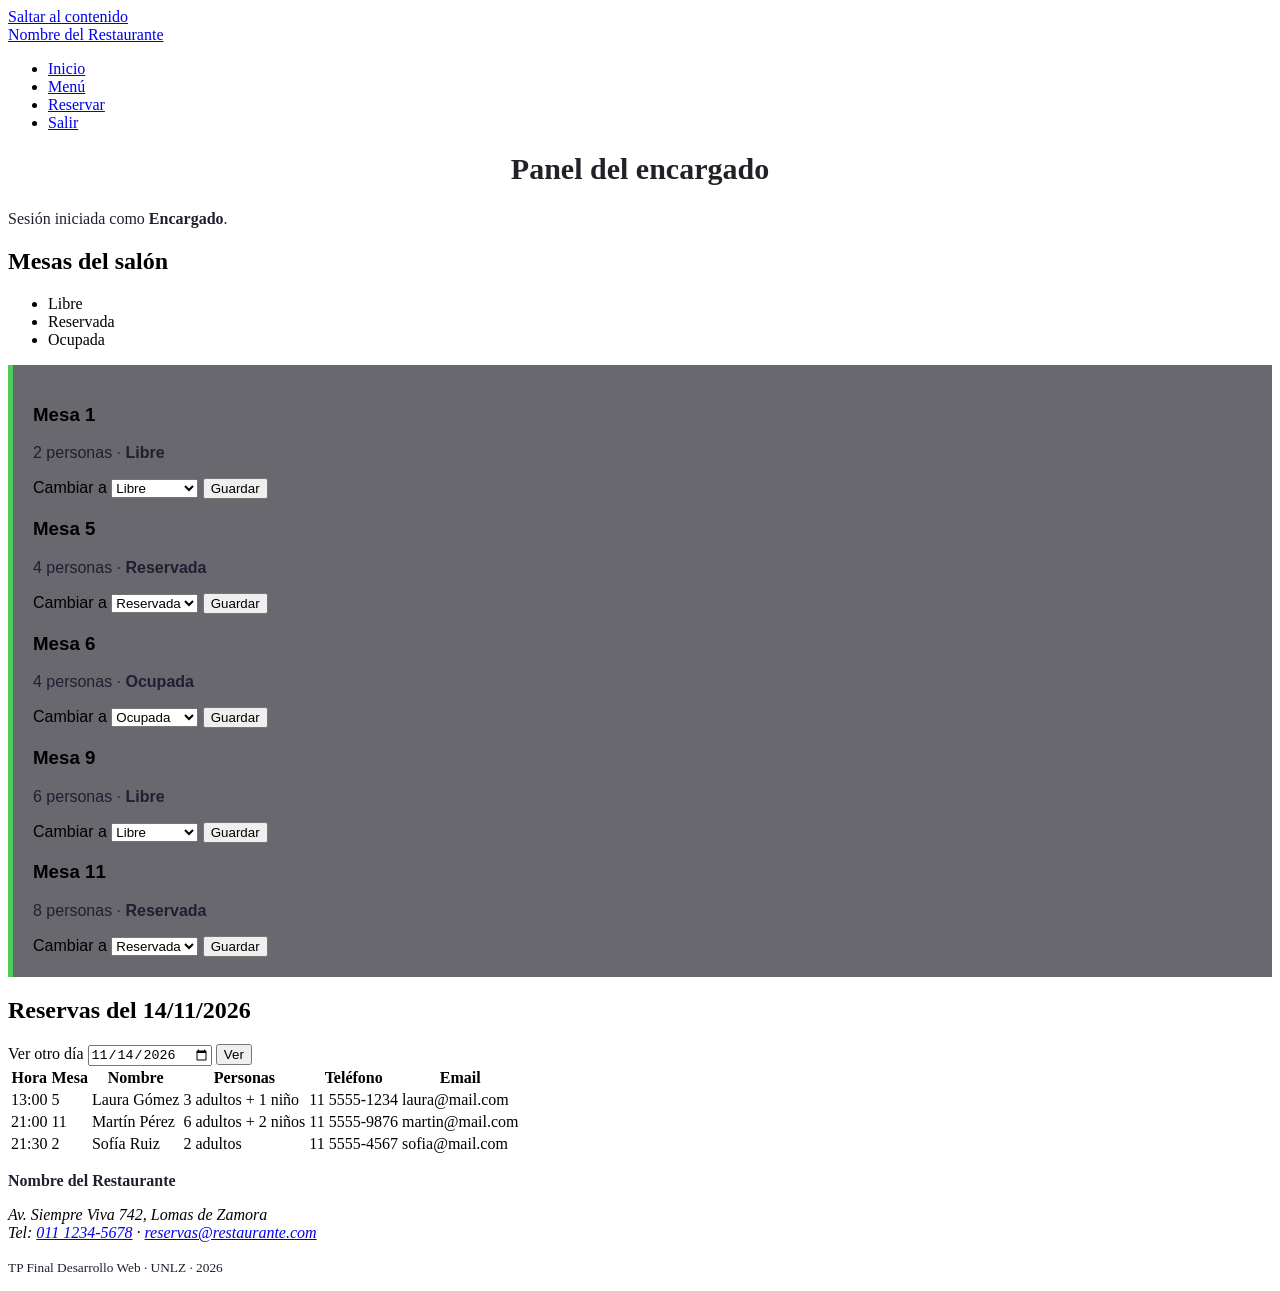
==== admin.html @ 626c2a32 "Maqueta el panel del encargado" ====
<!DOCTYPE html>
<html lang="es">
<head>
    <meta charset="UTF-8">
    <meta name="viewport" content="width=device-width, initial-scale=1.0">
    <meta name="description" content="Nombre del Restaurante: menú y reservas online.">
    <title>Inicio | Nombre del Restaurante</title>
    <link rel="stylesheet" href="css/estilos.css">
</head>
<body>
    <a class="saltar-contenido" href="#contenido">Saltar al contenido</a>

    <header class="encabezado">
        <a class="marca" href="index.html">Nombre del Restaurante</a>

        <nav class="nav-principal" aria-label="Navegación principal">
            <ul>
                <li><a href="index.html">Inicio</a></li>
                <li><a href="menu.html">Menú</a></li>
                <li><a href="reserva.html">Reservar</a></li>
                <li><a href="index.html">Salir</a></li>
            </ul>
        </nav>
    </header>

    <main id="contenido">
        <h1>Panel del encargado</h1>
        <p>Sesión iniciada como <strong>Encargado</strong>.</p>

        <!-- ============ MESAS ============ -->
        <section aria-labelledby="titulo-mesas">
            <h2 id="titulo-mesas">Mesas del salón</h2>

            <ul class="leyenda-estados">
                <li><span class="estado estado--libre">Libre</span></li>
                <li><span class="estado estado--reservada">Reservada</span></li>
                <li><span class="estado estado--ocupada">Ocupada</span></li>
            </ul>

            <div class="grilla-mesas">
                <!-- EJEMPLO: mesas de muestra. En la semana 3 se generan con PHP desde la base de datos. -->
                <article class="mesa estado--libre">
                    <h3>Mesa 1</h3>
                    <p>2 personas · <strong>Libre</strong></p>
                    <form action="admin.html" method="post">
                        <input type="hidden" name="mesa_id" value="1">
                        <label for="estado-1">Cambiar a</label>
                        <select id="estado-1" name="estado">
                            <option value="libre" selected>Libre</option>
                            <option value="reservada">Reservada</option>
                            <option value="ocupada">Ocupada</option>
                        </select>
                        <button type="submit">Guardar</button>
                    </form>
                </article>

                <article class="mesa estado--reservada">
                    <h3>Mesa 5</h3>
                    <p>4 personas · <strong>Reservada</strong></p>
                    <form action="admin.html" method="post">
                        <input type="hidden" name="mesa_id" value="5">
                        <label for="estado-5">Cambiar a</label>
                        <select id="estado-5" name="estado">
                            <option value="libre">Libre</option>
                            <option value="reservada" selected>Reservada</option>
                            <option value="ocupada">Ocupada</option>
                        </select>
                        <button type="submit">Guardar</button>
                    </form>
                </article>

                <article class="mesa estado--ocupada">
                    <h3>Mesa 6</h3>
                    <p>4 personas · <strong>Ocupada</strong></p>
                    <form action="admin.html" method="post">
                        <input type="hidden" name="mesa_id" value="6">
                        <label for="estado-6">Cambiar a</label>
                        <select id="estado-6" name="estado">
                            <option value="libre">Libre</option>
                            <option value="reservada">Reservada</option>
                            <option value="ocupada" selected>Ocupada</option>
                        </select>
                        <button type="submit">Guardar</button>
                    </form>
                </article>

                <article class="mesa estado--libre">
                    <h3>Mesa 9</h3>
                    <p>6 personas · <strong>Libre</strong></p>
                    <form action="admin.html" method="post">
                        <input type="hidden" name="mesa_id" value="9">
                        <label for="estado-9">Cambiar a</label>
                        <select id="estado-9" name="estado">
                            <option value="libre" selected>Libre</option>
                            <option value="reservada">Reservada</option>
                            <option value="ocupada">Ocupada</option>
                        </select>
                        <button type="submit">Guardar</button>
                    </form>
                </article>

                <article class="mesa estado--reservada">
                    <h3>Mesa 11</h3>
                    <p>8 personas · <strong>Reservada</strong></p>
                    <form action="admin.html" method="post">
                        <input type="hidden" name="mesa_id" value="11">
                        <label for="estado-11">Cambiar a</label>
                        <select id="estado-11" name="estado">
                            <option value="libre">Libre</option>
                            <option value="reservada" selected>Reservada</option>
                            <option value="ocupada">Ocupada</option>
                        </select>
                        <button type="submit">Guardar</button>
                    </form>
                </article>
            </div>
        </section>

        <!-- ============ RESERVAS ============ -->
        <section aria-labelledby="titulo-reservas">
            <h2 id="titulo-reservas">Reservas del 14/11/2026</h2>

            <form action="admin.html" method="get">
                <label for="filtro-fecha">Ver otro día</label>
                <input type="date" id="filtro-fecha" name="fecha" value="2026-11-14">
                <button type="submit">Ver</button>
            </form>

            <table>
                <thead>
                    <tr>
                        <th scope="col">Hora</th>
                        <th scope="col">Mesa</th>
                        <th scope="col">Nombre</th>
                        <th scope="col">Personas</th>
                        <th scope="col">Teléfono</th>
                        <th scope="col">Email</th>
                    </tr>
                </thead>
                <tbody>
                     <!-- EJEMPLO: datos inventados para el maquetado.
                        En la semana 3 estas filas se generan con PHP desde la base de datos. -->
                    <tr>
                        <td>13:00</td>
                        <td>5</td>
                        <td>Laura Gómez</td>
                        <td>3 adultos + 1 niño</td>
                        <td>11 5555-1234</td>
                        <td>laura@mail.com</td>
                    </tr>
                    <tr>
                        <td>21:00</td>
                        <td>11</td>
                        <td>Martín Pérez</td>
                        <td>6 adultos + 2 niños</td>
                        <td>11 5555-9876</td>
                        <td>martin@mail.com</td>
                    </tr>
                    <tr>
                        <td>21:30</td>
                        <td>2</td>
                        <td>Sofía Ruiz</td>
                        <td>2 adultos</td>
                        <td>11 5555-4567</td>
                        <td>sofia@mail.com</td>
                    </tr>
                </tbody>
            </table>
        </section>
    </main>

    <footer class="pie">
        <p><strong>Nombre del Restaurante</strong></p>
        <address>
            Av. Siempre Viva 742, Lomas de Zamora<br>
            Tel: <a href="tel:01112345678">011 1234-5678</a> ·
            <a href="mailto:reservas@restaurante.com">reservas@restaurante.com</a>
        </address>
        <p><small>TP Final Desarrollo Web · UNLZ · 2026</small></p>
    </footer>

    <script src="js/script.js"></script>
</body>
</html>
---- css/estilos.css ----
div {
  background:#69686e;
  padding: 20px;
  font-family:sans-serif;
  border-left: 5px solid #4ccf57;
}

h1 {
  color: #222127;
  font-size: 30px;
  text-align: center;
  margin-bottom: 24px;
}

p{
  color: #211e31;
}
.formulario {
  background-color: #4ccf57;
  width: 100%;
  max-width: 420px;
  padding: 24px;
  box-shadow: 0 2px 8px rgba(0, 0, 0, 0.1);
}
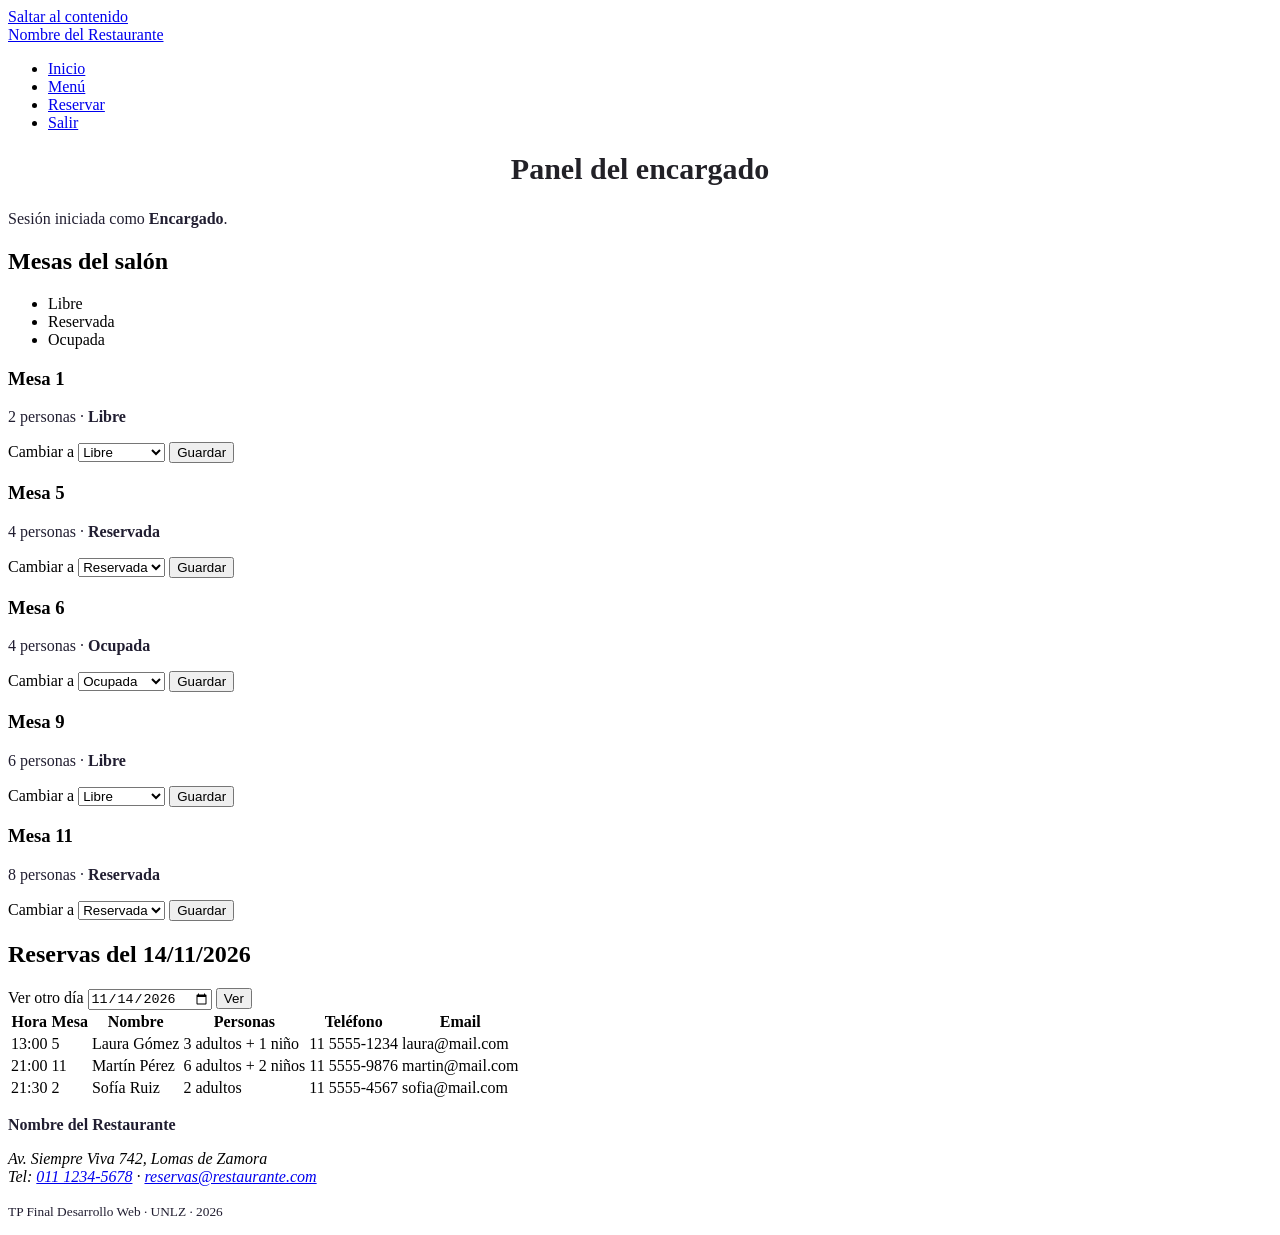
==== commit eb9abc5b: "Corrige links al menú y foto de portada" ====
--- a/admin.html
+++ b/admin.html
@@ -16,7 +16,7 @@
         <nav class="nav-principal" aria-label="Navegación principal">
             <ul>
                 <li><a href="index.html">Inicio</a></li>
-                <li><a href="menu.html">Menú</a></li>
+                <li><a href="menu.php">Menú</a></li>
                 <li><a href="reserva.html">Reservar</a></li>
                 <li><a href="index.html">Salir</a></li>
             </ul>
--- a/css/estilos.css
+++ b/css/estilos.css
@@ -1,10 +1,4 @@
 
-div {
-  background:#69686e;
-  padding: 20px;
-  font-family:sans-serif;
-  border-left: 5px solid #4ccf57;
-}
 
 h1 {
   color: #222127;
@@ -16,10 +10,90 @@
 p{
   color: #211e31;
 }
-.formulario {
-  background-color: #4ccf57;
-  width: 100%;
-  max-width: 420px;
-  padding: 24px;
-  box-shadow: 0 2px 8px rgba(0, 0, 0, 0.1);
+
+.contenedor { max-width: 1100px; margin: 0 auto; padding: 1rem; }
+
+.indice-categorias { display: flex; gap: 1rem; flex-wrap: wrap; margin-bottom: 1.5rem; }
+.titulo-categoria { border-bottom: 2px solid #c0392b; padding-bottom: .3rem; margin-top: 2rem; }
+
+.grilla-platos {
+  display: grid;
+  grid-template-columns: repeat(auto-fill, minmax(250px, 1fr));
+  gap: 1.5rem;
+  margin-top: 1rem;
 }
+.tarjeta-plato {
+  border: 1px solid #ddd;
+  border-radius: 8px;
+  padding: 1rem;
+  text-align: center;
+}
+.tarjeta-plato img { width: 100%; height: auto; border-radius: 6px; }
+.precio { font-weight: bold; font-size: 1.2rem; color: #c0392b; }
+
+.boton {
+  display: inline-block;
+  background: #c0392b;
+  color: #fff;
+  padding: .5rem 1rem;
+  border-radius: 6px;
+  text-decoration: none;
+  margin: .5rem .5rem .5rem 0;
+}
+
+.detalle-plato { display: flex; gap: 2rem; flex-wrap: wrap; align-items: flex-start; }
+.detalle-plato img { max-width: 450px; width: 100%; border-radius: 8px; }
+.info-plato { flex: 1; min-width: 250px; }
+.categoria { text-transform: uppercase; color: #888; font-size: .85rem; }
+.barra-filtros {
+  display: flex;
+  flex-direction: column;
+  gap: 1rem;
+  margin: 1.5rem 0;
+}
+
+/* Buscador */
+.buscador {
+  display: flex;
+  gap: .5rem;
+  max-width: 500px;
+}
+.buscador input {
+  flex: 1;
+  padding: .6rem 1rem;
+  border: 1px solid #ccc;
+  border-radius: 6px;
+  font-size: 1rem;
+}
+.buscador input:focus {
+  outline: none;
+  border-color: #c0392b;
+  box-shadow: 0 0 0 3px rgba(192, 57, 43, .2);
+}
+.buscador .boton {
+  border: none;
+  cursor: pointer;
+  margin: 0;
+  font-size: 1rem;
+}
+
+.botones-filtro {
+  display: flex;
+  gap: .5rem;
+  flex-wrap: wrap;
+}
+.filtro {
+  padding: .5rem 1.1rem;
+  border: 1px solid #c0392b;
+  background: #fff;
+  color: #c0392b;
+  border-radius: 999px;
+  cursor: pointer;
+  font-size: .95rem;
+  transition: background .2s, color .2s;
+}
+.filtro:hover,
+.filtro.activo {
+  background: #c0392b;
+  color: #fff;
+}
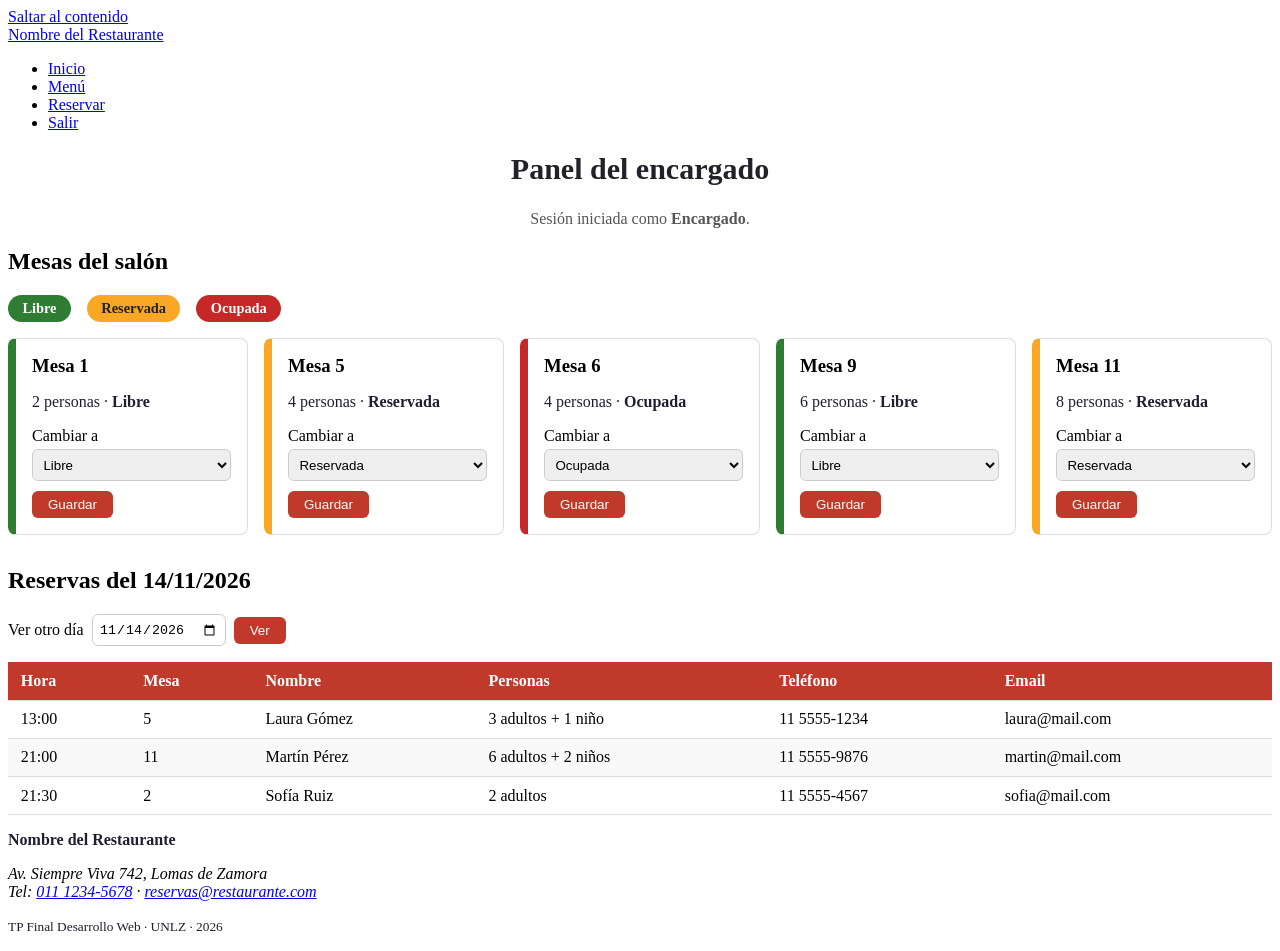
==== commit 8367d997: "Agrega estilos del login y del panel" ====
--- a/admin.html
+++ b/admin.html
@@ -6,6 +6,7 @@
     <meta name="description" content="Nombre del Restaurante: menú y reservas online.">
     <title>Inicio | Nombre del Restaurante</title>
     <link rel="stylesheet" href="css/estilos.css">
+    <link rel="stylesheet" href="css/admin.css">
 </head>
 <body>
     <a class="saltar-contenido" href="#contenido">Saltar al contenido</a>
--- a/css/admin.css
+++ b/css/admin.css
@@ -0,0 +1,211 @@
+/* =====================================================================
+   ADMIN.CSS – Estilos del login y del panel del encargado (Emma)
+   Se carga DESPUÉS de estilos.css en login.html y admin.html
+   ===================================================================== */
+
+/* ---------- Colores usados en este archivo ----------
+   El rojo es el mismo que usa Ivana en estilos.css.
+   Cuando armemos la paleta común, estas variables pasan a estilos.css. */
+:root {
+  --color-principal: #c0392b;
+  --color-principal-oscuro: #a93226;
+  --color-borde: #ccc;
+  --color-texto-suave: #555;
+
+  --color-libre: #2e7d32;      /* verde */
+  --color-reservada: #f9a825;  /* amarillo */
+  --color-ocupada: #c62828;    /* rojo */
+}
+
+/* =====================================================================
+   LOGIN
+   ===================================================================== */
+
+/* Tarjeta del formulario centrada */
+#form-login {
+  max-width: 400px;
+  margin: 2rem auto;
+  padding: 2rem;
+  background: #fff;
+  border-radius: 10px;
+  box-shadow: 0 4px 16px rgba(0, 0, 0, 0.12);
+}
+
+/* El párrafo de aclaración, centrado debajo del título */
+#form-login ~ p,
+h1 + p {
+  text-align: center;
+  color: var(--color-texto-suave);
+}
+
+/* Cada label arriba de su campo */
+#form-login label {
+  display: block;
+  font-weight: bold;
+  margin-bottom: 0.4rem;
+}
+
+/* Campos a todo el ancho */
+#form-login input {
+  display: block;
+  width: 100%;
+  box-sizing: border-box;
+  padding: 0.7rem 1rem;
+  margin-bottom: 1.2rem;
+  border: 1px solid var(--color-borde);
+  border-radius: 6px;
+  font-size: 1rem;
+}
+
+/* Al hacer foco, borde rojo (igual que el buscador del menú) */
+#form-login input:focus {
+  outline: none;
+  border-color: var(--color-principal);
+  box-shadow: 0 0 0 3px rgba(192, 57, 43, 0.2);
+}
+
+/* Botón Ingresar a todo el ancho */
+#form-login button {
+  width: 100%;
+  margin: 0.5rem 0 0;
+  padding: 0.8rem;
+  border: none;
+  font-size: 1rem;
+  font-weight: bold;
+  cursor: pointer;
+}
+
+#form-login button:hover {
+  background: var(--color-principal-oscuro);
+}
+
+/* Mensaje de error (se usa en la semana 3, cuando el usuario o la contraseña estén mal) */
+.mensaje-error {
+  max-width: 400px;
+  margin: 1rem auto;
+  padding: 0.8rem 1rem;
+  background: #fdecea;
+  color: var(--color-ocupada);
+  border-left: 4px solid var(--color-ocupada);
+  border-radius: 6px;
+}
+
+/* =====================================================================
+   PANEL DEL ENCARGADO
+   ===================================================================== */
+
+/* Leyenda de colores */
+.leyenda-estados {
+  display: flex;
+  gap: 1rem;
+  flex-wrap: wrap;
+  list-style: none;
+  padding: 0;
+  margin: 1rem 0;
+}
+
+.estado {
+  display: inline-block;
+  padding: 0.3rem 0.9rem;
+  border-radius: 999px;
+  font-weight: bold;
+  font-size: 0.9rem;
+}
+
+.estado--libre     { background: var(--color-libre);     color: #fff; }
+.estado--reservada { background: var(--color-reservada); color: #222; }
+.estado--ocupada   { background: var(--color-ocupada);   color: #fff; }
+
+/* Grilla de mesas: se acomoda sola según el ancho de pantalla */
+.grilla-mesas {
+  display: grid;
+  grid-template-columns: repeat(auto-fill, minmax(220px, 1fr));
+  gap: 1rem;
+  margin-bottom: 2rem;
+}
+
+/* Tarjeta de cada mesa, con una franja de color según su estado */
+.mesa {
+  background: #fff;
+  border: 1px solid #ddd;
+  border-left-width: 8px;
+  border-radius: 8px;
+  padding: 1rem;
+}
+
+.mesa.estado--libre     { border-left-color: var(--color-libre);     background: #fff; color: inherit; }
+.mesa.estado--reservada { border-left-color: var(--color-reservada); background: #fff; color: inherit; }
+.mesa.estado--ocupada   { border-left-color: var(--color-ocupada);   background: #fff; color: inherit; }
+
+.mesa h3 {
+  margin: 0 0 0.3rem;
+}
+
+.mesa select {
+  width: 100%;
+  padding: 0.4rem;
+  margin: 0.3rem 0 0.6rem;
+  border: 1px solid var(--color-borde);
+  border-radius: 6px;
+}
+
+.mesa button,
+form[method="get"] button {
+  padding: 0.4rem 1rem;
+  background: var(--color-principal);
+  color: #fff;
+  border: none;
+  border-radius: 6px;
+  cursor: pointer;
+}
+
+.mesa button:hover,
+form[method="get"] button:hover {
+  background: var(--color-principal-oscuro);
+}
+
+/* Filtro de fecha de las reservas */
+form[method="get"] {
+  display: flex;
+  gap: 0.5rem;
+  align-items: center;
+  flex-wrap: wrap;
+  margin: 1rem 0;
+}
+
+form[method="get"] input {
+  padding: 0.4rem;
+  border: 1px solid var(--color-borde);
+  border-radius: 6px;
+}
+
+/* Tabla de reservas */
+table {
+  width: 100%;
+  border-collapse: collapse;
+  background: #fff;
+}
+
+th, td {
+  padding: 0.6rem 0.8rem;
+  border-bottom: 1px solid #ddd;
+  text-align: left;
+}
+
+th {
+  background: var(--color-principal);
+  color: #fff;
+}
+
+tbody tr:nth-child(even) {
+  background: #f9f9f9;
+}
+
+/* En el celular, la tabla se desplaza de costado en vez de romper la página */
+@media (max-width: 700px) {
+  table {
+    display: block;
+    overflow-x: auto;
+    white-space: nowrap;
+  }
+}
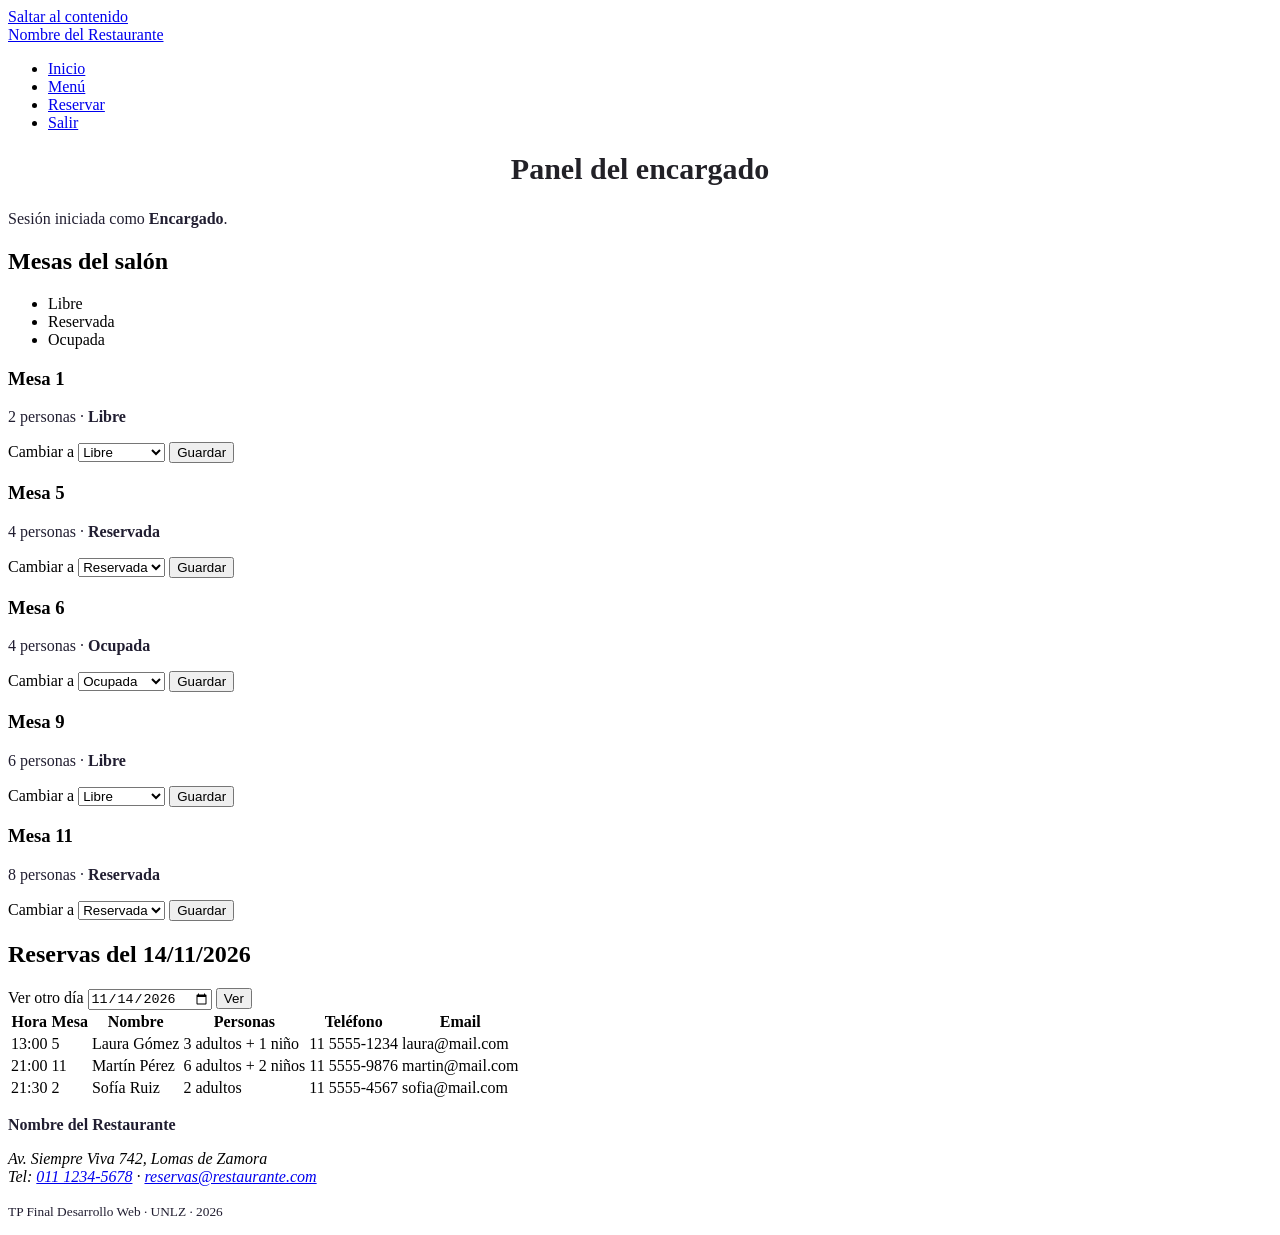
==== commit 9ba3b5df: "validaciones en el formulario y conexion a base de datos, guardando reservas en la base" ====
--- a/admin.html
+++ b/admin.html
@@ -6,7 +6,6 @@
     <meta name="description" content="Nombre del Restaurante: menú y reservas online.">
     <title>Inicio | Nombre del Restaurante</title>
     <link rel="stylesheet" href="css/estilos.css">
-    <link rel="stylesheet" href="css/admin.css">
 </head>
 <body>
     <a class="saltar-contenido" href="#contenido">Saltar al contenido</a>
@@ -17,7 +16,7 @@
         <nav class="nav-principal" aria-label="Navegación principal">
             <ul>
                 <li><a href="index.html">Inicio</a></li>
-                <li><a href="menu.php">Menú</a></li>
+                <li><a href="menu.html">Menú</a></li>
                 <li><a href="reserva.html">Reservar</a></li>
                 <li><a href="index.html">Salir</a></li>
             </ul>
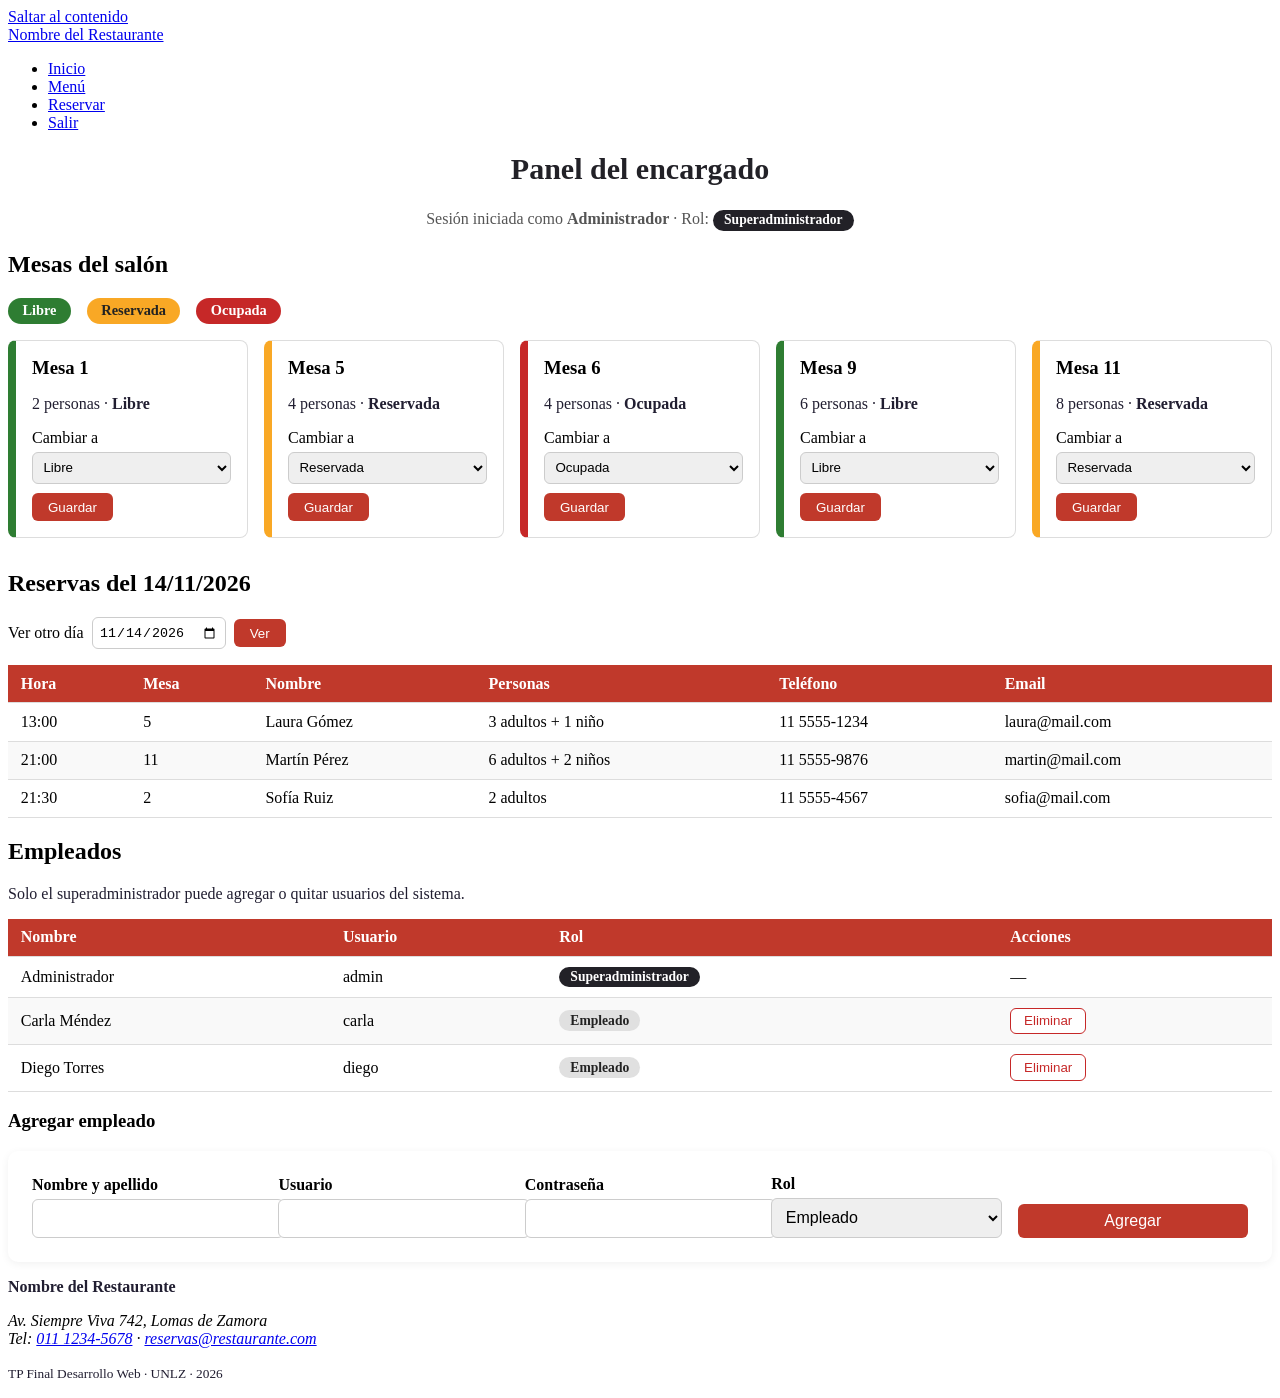
==== commit 93e947aa: "Agrega sección de empleados y roles al panel" ====
--- a/admin.html
+++ b/admin.html
@@ -6,6 +6,7 @@
     <meta name="description" content="Nombre del Restaurante: menú y reservas online.">
     <title>Inicio | Nombre del Restaurante</title>
     <link rel="stylesheet" href="css/estilos.css">
+    <link rel="stylesheet" href="css/admin.css">
 </head>
 <body>
     <a class="saltar-contenido" href="#contenido">Saltar al contenido</a>
@@ -16,7 +17,7 @@
         <nav class="nav-principal" aria-label="Navegación principal">
             <ul>
                 <li><a href="index.html">Inicio</a></li>
-                <li><a href="menu.html">Menú</a></li>
+                <li><a href="menu.php">Menú</a></li>
                 <li><a href="reserva.html">Reservar</a></li>
                 <li><a href="index.html">Salir</a></li>
             </ul>
@@ -25,7 +26,7 @@
 
     <main id="contenido">
         <h1>Panel del encargado</h1>
-        <p>Sesión iniciada como <strong>Encargado</strong>.</p>
+        <p>Sesión iniciada como <strong>Administrador</strong> · Rol: <span class="rol rol--super">Superadministrador</span></p>
 
         <!-- ============ MESAS ============ -->
         <section aria-labelledby="titulo-mesas">
@@ -166,6 +167,80 @@
                     </tr>
                 </tbody>
             </table>
+        </section>
+
+        <!-- ============ EMPLEADOS (solo superadministrador) ============ -->
+        <!-- En la semana 3, PHP muestra esta sección solo si el usuario logueado es superadministrador.
+             Los empleados ven las mesas y las reservas, pero no esta parte. -->
+        <section aria-labelledby="titulo-empleados">
+            <h2 id="titulo-empleados">Empleados</h2>
+            <p>Solo el superadministrador puede agregar o quitar usuarios del sistema.</p>
+
+            <!-- EJEMPLO: usuarios de muestra. En la semana 3 se cargan desde la base de datos. -->
+            <table>
+                <thead>
+                    <tr>
+                        <th scope="col">Nombre</th>
+                        <th scope="col">Usuario</th>
+                        <th scope="col">Rol</th>
+                        <th scope="col">Acciones</th>
+                    </tr>
+                </thead>
+                <tbody>
+                    <tr>
+                        <td>Administrador</td>
+                        <td>admin</td>
+                        <td><span class="rol rol--super">Superadministrador</span></td>
+                        <td>—</td>
+                    </tr>
+                    <tr>
+                        <td>Carla Méndez</td>
+                        <td>carla</td>
+                        <td><span class="rol">Empleado</span></td>
+                        <td>
+                            <form action="admin.html" method="post">
+                                <input type="hidden" name="usuario_id" value="2">
+                                <button type="submit" class="boton-eliminar">Eliminar</button>
+                            </form>
+                        </td>
+                    </tr>
+                    <tr>
+                        <td>Diego Torres</td>
+                        <td>diego</td>
+                        <td><span class="rol">Empleado</span></td>
+                        <td>
+                            <form action="admin.html" method="post">
+                                <input type="hidden" name="usuario_id" value="3">
+                                <button type="submit" class="boton-eliminar">Eliminar</button>
+                            </form>
+                        </td>
+                    </tr>
+                </tbody>
+            </table>
+
+            <h3>Agregar empleado</h3>
+            <form id="form-empleado" class="form-empleado" action="admin.html" method="post">
+                <div class="campo">
+                    <label for="emp-nombre">Nombre y apellido</label>
+                    <input type="text" id="emp-nombre" name="nombre" required>
+                </div>
+                <div class="campo">
+                    <label for="emp-usuario">Usuario</label>
+                    <input type="text" id="emp-usuario" name="usuario" required autocomplete="off">
+                </div>
+                <div class="campo">
+                    <label for="emp-password">Contraseña</label>
+                    <input type="password" id="emp-password" name="password" required autocomplete="new-password">
+                </div>
+                <div class="campo">
+                    <label for="emp-rol">Rol</label>
+                    <select id="emp-rol" name="rol">
+                        <option value="empleado" selected>Empleado</option>
+                        <option value="superadmin">Superadministrador</option>
+                    </select>
+                </div>
+                <button type="submit" class="boton">Agregar</button>
+            </form>
         </section>
     </main>
 
--- a/css/admin.css
+++ b/css/admin.css
@@ -0,0 +1,288 @@
+/* =====================================================================
+   ADMIN.CSS – Estilos del login y del panel del encargado (Emma)
+   Se carga DESPUÉS de estilos.css en login.html y admin.html
+   ===================================================================== */
+
+/* ---------- Colores usados en este archivo ----------
+   El rojo es el mismo que usa Ivana en estilos.css.
+   Cuando armemos la paleta común, estas variables pasan a estilos.css. */
+:root {
+  --color-principal: #c0392b;
+  --color-principal-oscuro: #a93226;
+  --color-borde: #ccc;
+  --color-texto-suave: #555;
+
+  --color-libre: #2e7d32;      /* verde */
+  --color-reservada: #f9a825;  /* amarillo */
+  --color-ocupada: #c62828;    /* rojo */
+}
+
+/* =====================================================================
+   LOGIN
+   ===================================================================== */
+
+/* Tarjeta del formulario centrada */
+#form-login {
+  max-width: 400px;
+  margin: 2rem auto;
+  padding: 2rem;
+  background: #fff;
+  border-radius: 10px;
+  box-shadow: 0 4px 16px rgba(0, 0, 0, 0.12);
+}
+
+/* El párrafo de aclaración, centrado debajo del título */
+#form-login ~ p,
+h1 + p {
+  text-align: center;
+  color: var(--color-texto-suave);
+}
+
+/* Cada label arriba de su campo */
+#form-login label {
+  display: block;
+  font-weight: bold;
+  margin-bottom: 0.4rem;
+}
+
+/* Campos a todo el ancho */
+#form-login input {
+  display: block;
+  width: 100%;
+  box-sizing: border-box;
+  padding: 0.7rem 1rem;
+  margin-bottom: 1.2rem;
+  border: 1px solid var(--color-borde);
+  border-radius: 6px;
+  font-size: 1rem;
+}
+
+/* Al hacer foco, borde rojo (igual que el buscador del menú) */
+#form-login input:focus {
+  outline: none;
+  border-color: var(--color-principal);
+  box-shadow: 0 0 0 3px rgba(192, 57, 43, 0.2);
+}
+
+/* Botón Ingresar a todo el ancho */
+#form-login button {
+  width: 100%;
+  margin: 0.5rem 0 0;
+  padding: 0.8rem;
+  border: none;
+  font-size: 1rem;
+  font-weight: bold;
+  cursor: pointer;
+}
+
+#form-login button:hover {
+  background: var(--color-principal-oscuro);
+}
+
+/* Mensaje de error (se usa en la semana 3, cuando el usuario o la contraseña estén mal) */
+.mensaje-error {
+  max-width: 400px;
+  margin: 1rem auto;
+  padding: 0.8rem 1rem;
+  background: #fdecea;
+  color: var(--color-ocupada);
+  border-left: 4px solid var(--color-ocupada);
+  border-radius: 6px;
+}
+
+/* =====================================================================
+   PANEL DEL ENCARGADO
+   ===================================================================== */
+
+/* Leyenda de colores */
+.leyenda-estados {
+  display: flex;
+  gap: 1rem;
+  flex-wrap: wrap;
+  list-style: none;
+  padding: 0;
+  margin: 1rem 0;
+}
+
+.estado {
+  display: inline-block;
+  padding: 0.3rem 0.9rem;
+  border-radius: 999px;
+  font-weight: bold;
+  font-size: 0.9rem;
+}
+
+.estado--libre     { background: var(--color-libre);     color: #fff; }
+.estado--reservada { background: var(--color-reservada); color: #222; }
+.estado--ocupada   { background: var(--color-ocupada);   color: #fff; }
+
+/* Grilla de mesas: se acomoda sola según el ancho de pantalla */
+.grilla-mesas {
+  display: grid;
+  grid-template-columns: repeat(auto-fill, minmax(220px, 1fr));
+  gap: 1rem;
+  margin-bottom: 2rem;
+}
+
+/* Tarjeta de cada mesa, con una franja de color según su estado */
+.mesa {
+  background: #fff;
+  border: 1px solid #ddd;
+  border-left-width: 8px;
+  border-radius: 8px;
+  padding: 1rem;
+}
+
+.mesa.estado--libre     { border-left-color: var(--color-libre);     background: #fff; color: inherit; }
+.mesa.estado--reservada { border-left-color: var(--color-reservada); background: #fff; color: inherit; }
+.mesa.estado--ocupada   { border-left-color: var(--color-ocupada);   background: #fff; color: inherit; }
+
+.mesa h3 {
+  margin: 0 0 0.3rem;
+}
+
+.mesa select {
+  width: 100%;
+  padding: 0.4rem;
+  margin: 0.3rem 0 0.6rem;
+  border: 1px solid var(--color-borde);
+  border-radius: 6px;
+}
+
+.mesa button,
+form[method="get"] button {
+  padding: 0.4rem 1rem;
+  background: var(--color-principal);
+  color: #fff;
+  border: none;
+  border-radius: 6px;
+  cursor: pointer;
+}
+
+.mesa button:hover,
+form[method="get"] button:hover {
+  background: var(--color-principal-oscuro);
+}
+
+/* Filtro de fecha de las reservas */
+form[method="get"] {
+  display: flex;
+  gap: 0.5rem;
+  align-items: center;
+  flex-wrap: wrap;
+  margin: 1rem 0;
+}
+
+form[method="get"] input {
+  padding: 0.4rem;
+  border: 1px solid var(--color-borde);
+  border-radius: 6px;
+}
+
+/* Tabla de reservas */
+table {
+  width: 100%;
+  border-collapse: collapse;
+  background: #fff;
+}
+
+th, td {
+  padding: 0.6rem 0.8rem;
+  border-bottom: 1px solid #ddd;
+  text-align: left;
+}
+
+th {
+  background: var(--color-principal);
+  color: #fff;
+}
+
+tbody tr:nth-child(even) {
+  background: #f9f9f9;
+}
+
+/* En el celular, la tabla se desplaza de costado en vez de romper la página */
+@media (max-width: 700px) {
+  table {
+    display: block;
+    overflow-x: auto;
+    white-space: nowrap;
+  }
+}
+
+
+/* =====================================================================
+   EMPLEADOS Y ROLES
+   ===================================================================== */
+
+/* Etiqueta del rol */
+.rol {
+  display: inline-block;
+  padding: .15rem .7rem;
+  border-radius: 999px;
+  background: #e0e0e0;
+  color: #222;
+  font-size: .85rem;
+  font-weight: bold;
+}
+
+.rol--super {
+  background: #222127;
+  color: #fff;
+}
+
+/* Botón eliminar de cada empleado */
+.boton-eliminar {
+  padding: .3rem .8rem;
+  background: #fff;
+  color: var(--color-ocupada);
+  border: 1px solid var(--color-ocupada);
+  border-radius: 6px;
+  cursor: pointer;
+}
+
+.boton-eliminar:hover {
+  background: var(--color-ocupada);
+  color: #fff;
+}
+
+/* Formulario para agregar empleado: los campos se acomodan solos según el ancho */
+.form-empleado {
+  display: grid;
+  grid-template-columns: repeat(auto-fill, minmax(200px, 1fr));
+  gap: 1rem;
+  align-items: end;
+  padding: 1.5rem;
+  background: #fff;
+  border-radius: 10px;
+  box-shadow: 0 2px 8px rgba(0, 0, 0, .06);
+}
+
+.form-empleado label {
+  display: block;
+  font-weight: bold;
+  margin-bottom: .3rem;
+}
+
+.form-empleado input,
+.form-empleado select {
+  width: 100%;
+  padding: .6rem;
+  border: 1px solid var(--color-borde);
+  border-radius: 6px;
+  font-size: 1rem;
+}
+
+.form-empleado input:focus,
+.form-empleado select:focus {
+  outline: none;
+  border-color: var(--color-principal);
+  box-shadow: 0 0 0 3px rgba(192, 57, 43, .2);
+}
+
+.form-empleado .boton {
+  margin: 0;
+  border: none;
+  font-size: 1rem;
+  cursor: pointer;
+}
